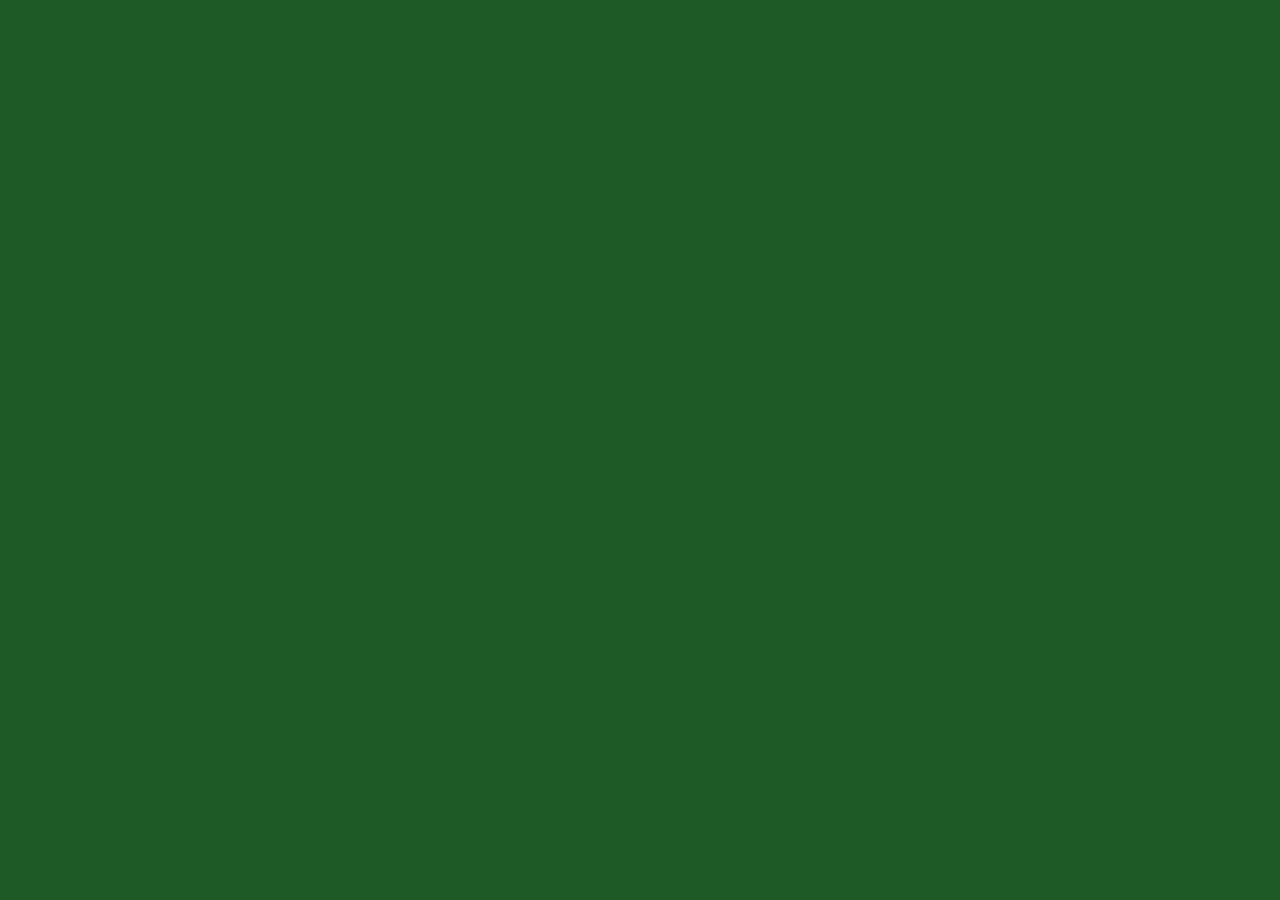
==== app/static/3d/index.html @ ef1fb94e "Add files via upload" ====
<!DOCTYPE html>
<html lang="ja">
<head>
  <meta charset="UTF-8">
  <meta name="viewport" content="width=device-width, initial-scale=1.0, maximum-scale=1.0, user-scalable=no, viewport-fit=cover">
  <meta name="apple-mobile-web-app-capable" content="yes">
  <meta name="mobile-web-app-capable" content="yes">
  <meta name="apple-mobile-web-app-status-bar-style" content="black-translucent">
  <meta name="apple-mobile-web-app-title" content="大富豪">
  <meta name="theme-color" content="#1e5a26">
  <link rel="manifest" href="manifest.webmanifest">
  <link rel="apple-touch-icon" href="icons/apple-touch-icon.png">
  <link rel="icon" type="image/png" sizes="192x192" href="icons/icon-192.png">
  <title>大富豪オンライン - 3D 対戦</title>
  <!-- style.css：gemma4:31b が参考画像を見て作った飾り（色・枠・ボタン）。layout.css：画面の切り替えや非表示など、動かすための補い（Claude） -->
  <link rel="stylesheet" href="style.css">
  <link rel="stylesheet" href="layout.css">
</head>
<body>
  <!-- ロビー -->
  <div id="name-screen">
    <div class="lobby-box">
      <h1>大富豪オンライン</h1>
      <p id="join-info"></p>
      <input type="text" id="name" placeholder="名前を入力" maxlength="20" autocomplete="off">
      <div id="count-select" class="count-select">
        <span class="count-label">人数</span>
        <button type="button" class="count-btn active" data-count="4">4人</button>
        <button type="button" class="count-btn" data-count="5">5人</button>
        <button type="button" class="count-btn" data-count="6">6人</button>
      </div>
      <button type="button" id="rules-btn" class="sub-btn">ルールを決める</button>
      <button type="button" id="join-btn">部屋を作る</button>
      <p class="lobby-note">同じ Wi-Fi の友達は、待合に出る URL から参加できます</p>
      <p id="resume-line"></p>
    </div>
  </div>

  <!-- 待合 -->
  <div id="wait-screen">
    <div class="wait-box">
      <h2>待合</h2>
      <div class="room-line">部屋番号 <b id="room-code"></b></div>
      <div class="url-line"><span id="join-url"></span><button type="button" id="copy-url">コピー</button></div>
      <ul id="members"></ul>
      <button type="button" id="wait-rules-btn" class="sub-btn">部屋のルールを見る</button>
      <button type="button" id="start-btn">開始</button>
      <p id="wait-note"></p>
    </div>
  </div>

  <!-- 対戦 -->
  <div id="game-screen">
    <div id="canvas-container"></div>
    <div id="ui-overlay">
      <div id="log"></div>
      <div id="seats"></div>
      <div id="status-bar"><span id="player-name"></span><span id="hand-count">0枚</span><span id="client-status">待機中</span></div>
      <div id="round-line"></div>
      <div id="hint"></div>
      <div id="mode-bar"></div>
      <div id="rank-picker"></div>
      <div id="controls">
        <button type="button" id="play-btn" disabled>出す</button>
        <button type="button" id="pass-btn" disabled>パス</button>
      </div>
      <button type="button" id="game-rules-btn" class="icon-btn" title="部屋のルール">ルール</button>
      <div id="hand-targets" aria-label="自分の手札"></div>
      <div id="bubbles"></div>
      <div id="legal-info"></div>
      <div id="selected"></div>
      <div id="shown-hand"></div>
      <div id="hand-2d"></div>
    </div>
  </div>

  <!-- 結果 -->
  <div id="result-screen">
    <div class="result-box">
      <h2 id="result-title">結果</h2>
      <ol id="ranks"></ol>
      <div id="score-line"></div>
      <button type="button" id="again-btn">もう一度</button>
      <p id="again-note"></p>
    </div>
  </div>

  <!-- ルール設定（作る人）／ルールの閲覧（全員） -->
  <div id="rules-screen">
    <div class="rules-box">
      <h2 id="rules-title">ルール</h2>
      <p id="rules-note"></p>
      <div id="rules-grid"></div>
      <div id="rules-detail"></div>
      <div class="rules-actions">
        <button type="button" id="rules-save-mine" class="sub-btn">あなたのルールとして保存</button>
        <button type="button" id="rules-load-mine" class="sub-btn">あなたのルールを読み込む</button>
        <button type="button" id="rules-reset" class="sub-btn">初期化（既定に戻す）</button>
      </div>
      <p id="rules-match"></p>
      <button type="button" id="rules-close">閉じる</button>
    </div>
  </div>

  <div id="toast"></div>

  <script type="importmap">
  {
    "imports": {
      "three": "./lib/three.module.js"
    }
  }
  </script>
  <script src="lib/howler.core.min.js"></script>
  <script type="module" src="main.js"></script>
  <script>
    // ホーム画面のアプリ（PWA）：https か localhost のときだけ service worker が入る（LAN の http では入らないが、遊ぶのには関係ない）
    if ('serviceWorker' in navigator) {
      window.addEventListener('load', function () {
        navigator.serviceWorker.register('sw.js').then(function (r) { window.__swOk = true; r.update(); }).catch(function (e) { window.__swOk = false; window.__swErr = String(e); });
      });
    }
  </script>
</body>
</html>
---- app/static/3d/style.css ----
/* gemma4:31b が参考画像を見て作った style.css（2026-10-21 23:45〜23:50・証拠/最終依頼/gemma4_デザイン/gemma4の出力.md）。本文は gemma4 の出力のまま。足りない所は layout.css（Claude）で補う */
/* style.css */
:root {
    --gold: #f1c40f;
    --dark-green: #1e5a26;
    --bright-green: #3a9d43;
    --orange-btn: linear-gradient(to bottom, #ffb300, #e65100);
    --orange-btn-disabled: #757575;
    --text-white: #ffffff;
    --text-brown: #3d2b1f;
}

body {
    margin: 0;
    padding: 0;
    font-family: 'Helvetica Neue', Arial, 'Hiragino Kaku Gothic ProN', 'Meiryo', sans-serif;
    background-color: var(--dark-green);
    color: var(--text-white);
    overflow: hidden;
    user-select: none;
}

/* Common Panel Style */
.lobby-box, .wait-box, .result-box {
    position: absolute;
    top: 50%;
    left: 50%;
    transform: translate(-50%, -50%);
    width: 85%;
    max-width: 400px;
    background: rgba(20, 60, 30, 0.95);
    border: 4px solid var(--gold);
    border-radius: 20px;
    padding: 30px;
    box-sizing: border-box;
    text-align: center;
    box-shadow: 0 10px 30px rgba(0,0,0,0.5);
}

h1, h2 {
    color: var(--gold);
    text-shadow: 2px 2px 0px var(--text-brown);
    margin-top: 0;
}

input {
    width: 100%;
    padding: 12px;
    margin: 15px 0;
    border-radius: 8px;
    border: 2px solid var(--gold);
    box-sizing: border-box;
    font-size: 16px;
}

/* Lobby / Wait / Result Buttons */
#join-btn, #start-btn, #again-btn, .count-btn {
    display: block;
    width: 100%;
    padding: 15px;
    margin: 10px 0;
    border-radius: 12px;
    border: 2px solid var(--gold);
    background: var(--orange-btn);
    color: white;
    font-weight: bold;
    font-size: 18px;
    cursor: pointer;
    box-shadow: 0 4px 0 #b34700;
}

#join-btn:active, #start-btn:active, #again-btn:active {
    transform: translateY(2px);
    box-shadow: 0 2px 0 #b34700;
}

.count-select {
    display: flex;
    gap: 10px;
    align-items: center;
    justify-content: center;
    margin: 15px 0;
}

.count-btn {
    width: auto;
    padding: 8px 15px;
    font-size: 14px;
    background: #444;
    box-shadow: 0 3px 0 #222;
}

.count-btn.active {
    background: var(--orange-btn);
    border-color: var(--gold);
}

/* Wait Screen Members */
#members {
    list-style: none;
    padding: 0;
    margin: 20px 0;
    text-align: left;
}

.member {
    display: flex;
    justify-content: space-between;
    padding: 10px;
    border-bottom: 1px solid rgba(241, 196, 15, 0.3);
}

.member.me {
    color: var(--gold);
    font-weight: bold;
}

/* Game Screen HUD */
#game-screen {
    position: relative;
    width: 100vw;
    height: 100vh;
}

#canvas-container {
    position: absolute;
    top: 0;
    left: 0;
    width: 100%;
    height: 100%;
    z-index: 1;
}

#ui-overlay {
    position: absolute;
    top: 0;
    left: 0;
    width: 100%;
    height: 100%;
    z-index: 10;
    pointer-events: none;
}

#ui-overlay * {
    pointer-events: auto;
}

/* Log Band */
#log {
    position: absolute;
    top: 0;
    left: 0;
    width: 100%;
    background: rgba(0, 40, 0, 0.75);
    color: white;
    text-align: center;
    padding: 8px 0;
    font-size: 14px;
    border-bottom: 2px solid var(--gold);
    box-sizing: border-box;
}

/* Opponent Seats */
.seat-frame {
    position: absolute;
    width: 80px;
    height: 100px;
    background: var(--text-brown);
    border: 3px solid var(--gold);
    border-radius: 10px;
    display: flex;
    flex-direction: column;
    align-items: center;
    justify-content: center;
    box-shadow: 0 4px 8px rgba(0,0,0,0.5);
    transition: transform 0.2s;
}

.seat-frame.turn {
    box-shadow: 0 0 15px var(--gold);
    border-color: #fff;
}

.seat-avatar {
    width: 40px;
    height: 40px;
    background: #333;
    border-radius: 50%;
    border: 2px solid var(--gold);
    margin-bottom: 5px;
}

.seat-name {
    font-size: 12px;
    font-weight: bold;
    margin-bottom: 2px;
}

.seat-count {
    font-size: 11px;
    color: #ddd;
}

.seat-turn {
    font-size: 10px;
    background: var(--gold);
    color: var(--text-brown);
    padding: 2px 5px;
    border-radius: 4px;
    margin-top: 4px;
    font-weight: bold;
}

/* Status Bar */
#status-bar {
    position: absolute;
    bottom: 100px;
    left: 20px;
    background: rgba(0,0,0,0.6);
    padding: 8px 15px;
    border-radius: 20px;
    border-left: 4px solid var(--gold);
    font-size: 14px;
}

#hint {
    position: absolute;
    bottom: 85px;
    left: 50%;
    transform: translateX(-50%);
    font-size: 13px;
    color: #eee;
    text-shadow: 1px 1px 2px black;
}

/* Controls */
#controls {
    position: absolute;
    bottom: 20px;
    left: 50%;
    transform: translateX(-50%);
    display: flex;
    gap: 20px;
}

#play-btn, #pass-btn {
    width: 100px;
    height: 55px;
    border-radius: 15px;
    border: 2px solid var(--gold);
    background: var(--orange-btn);
    color: white;
    font-weight: bold;
    font-size: 18px;
    cursor: pointer;
    box-shadow: 0 5px 0 #b34700;
    transition: filter 0.2s;
}

#play-btn:active, #pass-btn:active {
    transform: translateY(3px);
    box-shadow: 0 2px 0 #b34700;
}

#play-btn:disabled, #pass-btn:disabled {
    background: var(--orange-btn-disabled);
    box-shadow: 0 5px 0 #444;
    filter: grayscale(1);
    cursor: not-allowed;
}

/* Result Screen */
#ranks {
    list-style: none;
    padding: 0;
    margin: 20px 0;
    font-size: 20px;
}

.rank-1 { color: var(--gold); font-weight: bold; font-size: 24px; }

/* PC Layout Adjustments */
@media (min-width: 900px) {
    .lobby-box, .wait-box, .result-box {
        max-width: 600px;
        padding: 50px;
    }
    
    .count-select {
        justify-content: flex-start;
        gap: 30px;
    }

    #controls {
        bottom: 40px;
    }

    #play-btn, #pass-btn {
        width: 140px;
        height: 70px;
        font-size: 22px;
    }
}
---- app/static/3d/layout.css ----
/* layout.css（Claude・2026-10-22 会長の最終依頼）
   style.css（gemma4 の飾り）に無い「動かすための補い」だけ：画面の切り替え・非表示の部品・待合の URL 行・
   相手の席の置き場・吹き出し・安全域（ノッチ）・タッチの扱い。色や飾りは style.css に任せる。 */

html, body { height: 100%; }
body { -webkit-tap-highlight-color: transparent; }

/* 画面の切り替え（JS が .active を付ける） */
#name-screen, #wait-screen, #game-screen, #result-screen { display: none; }
#name-screen.active, #wait-screen.active, #game-screen.active { display: block; }
#result-screen.active { display: block; }
#name-screen, #wait-screen, #result-screen {
  position: fixed; inset: 0; z-index: 20;
  background: radial-gradient(ellipse at 50% 35%, #76c861 0%, #3a9d43 45%, #1e5a26 100%);
}
#result-screen { background: rgba(0, 30, 10, 0.55); z-index: 30; }
#game-screen { position: fixed; inset: 0; }
#canvas-container canvas { display: block; touch-action: none; }

/* 非表示だが id は残す（2D 版の確かめ用） */
#legal-info, #selected, #shown-hand, #hand-2d { display: none; }

/* ロビー */
#join-info:empty, #resume-line:empty { display: none; }
#join-info { color: #ffe082; font-weight: bold; margin: 0 0 6px; }
#resume-line a { color: #ffe082; }
.lobby-note { font-size: 12px; opacity: 0.85; margin: 8px 0 0; }
#count-select.hidden { display: none; }
.count-btn { min-height: 44px; }

/* 待合 */
.room-line { font-size: 18px; margin: 6px 0; }
.room-line b { font-size: 28px; letter-spacing: 3px; color: #f1c40f; }
.url-line { display: flex; gap: 8px; align-items: center; justify-content: center; flex-wrap: wrap; margin: 6px 0 4px; }
#join-url { font-size: 14px; word-break: break-all; background: rgba(255,255,255,0.12); padding: 6px 10px; border-radius: 8px; user-select: all; }
#copy-url { min-height: 44px; padding: 6px 14px; border-radius: 8px; border: 2px solid #f1c40f; background: #2f7d35; color: #fff; font-weight: bold; }
.member-kind { font-size: 12px; opacity: 0.85; }
.member.cpu .member-name { opacity: 0.8; }
#start-btn.hidden { display: none; }
#wait-note { font-size: 13px; margin: 4px 0 0; }

/* 対戦の HUD */
#log:empty { display: none; }
#log { padding-top: calc(8px + env(safe-area-inset-top)); line-height: 1.35; white-space: nowrap; overflow: hidden; text-overflow: ellipsis; }
#seats { position: absolute; left: 0; right: 0; top: calc(44px + env(safe-area-inset-top)); height: 220px; pointer-events: none; }
#seats .seat-frame { transform: translateX(-50%); pointer-events: none; }
.seat-frame.done { opacity: 0.75; }
.seat-frame .seat-turn { display: none; }
.seat-frame.turn .seat-turn { display: block; }
.seat-frame .seat-rank { display: none; font-size: 11px; color: #f1c40f; font-weight: bold; }
.seat-frame.done .seat-rank { display: block; }
.seat-frame.me-turn { }
.seat-avatar { position: relative; overflow: hidden; }
.seat-avatar::before { content: ""; position: absolute; left: 50%; top: 22%; width: 38%; height: 38%; border-radius: 50%; background: #f5deb3; transform: translateX(-50%); }
.seat-avatar::after { content: ""; position: absolute; left: 50%; top: 62%; width: 70%; height: 60%; border-radius: 50% 50% 0 0; background: #f5deb3; transform: translateX(-50%); }
.seat-frame.cpu .seat-avatar::before, .seat-frame.cpu .seat-avatar::after { background: #cfd8dc; }
.seat-frame.offline .seat-name::after { content: "（切断）"; font-size: 10px; }

#status-bar span { margin-right: 10px; }
#status-bar span:last-child { margin-right: 0; }
#status-bar.my-turn { border-left-color: #fff200; box-shadow: 0 0 12px #fff200; }
#controls { padding-bottom: env(safe-area-inset-bottom); }
#play-btn, #pass-btn { min-width: 100px; min-height: 48px; }
#hint:empty { display: none; }

/* 吹き出し（パス・上がり など） */
#bubbles { position: absolute; inset: 0; pointer-events: none; }
#bubbles .bubble { pointer-events: none; }
#seats .seat-frame * { pointer-events: none; }
.bubble { position: absolute; transform: translate(-50%, -100%); background: #fff; color: #3d2b1f; font-weight: bold; padding: 6px 12px; border-radius: 14px; border: 2px solid #f1c40f; box-shadow: 0 3px 8px rgba(0,0,0,0.35); font-size: 14px; white-space: nowrap; animation: bubble-pop 1.6s ease-out forwards; }
@keyframes bubble-pop { 0% { opacity: 0; transform: translate(-50%, -80%) scale(0.8); } 15% { opacity: 1; transform: translate(-50%, -100%) scale(1); } 80% { opacity: 1; } 100% { opacity: 0; transform: translate(-50%, -130%); } }

/* 結果 */
#ranks li { padding: 4px 0; }
#again-btn.hidden { display: none; }
#again-note { font-size: 13px; }

/* スマホ縦の細かい調整（360〜430） */
@media (max-width: 480px) {
  .lobby-box, .wait-box, .result-box { padding: 22px 18px; }
  #seats { height: 200px; }
  .seat-frame { width: 72px; height: 94px; }
  #status-bar { bottom: 336px; top: auto; left: 8px; font-size: 13px; padding: 6px 10px; }
  #hint { bottom: 300px; font-size: 13px; background: rgba(0,40,0,0.55); padding: 4px 10px; border-radius: 10px; white-space: nowrap; }
  #controls { bottom: calc(12px + env(safe-area-inset-bottom)); gap: 14px; }
}
@media (max-width: 380px) {
  .seat-frame { width: 66px; height: 90px; }
  .seat-name { font-size: 11px; }
}
/* PC：卓と手札を主役に（gemma4 の @media (min-width: 900px) を補う） */
@media (min-width: 900px) {
  #seats { top: calc(50px + env(safe-area-inset-top)); height: 260px; }
  .seat-frame { width: 110px; height: 130px; }
  .seat-avatar { width: 56px; height: 56px; }
  .seat-name { font-size: 14px; }
  .seat-count { font-size: 13px; }
  #status-bar { bottom: auto; top: 300px; left: 24px; font-size: 15px; }
  #hint { bottom: 250px; font-size: 14px; background: rgba(0,40,0,0.5); padding: 4px 12px; border-radius: 10px; }
  #controls { left: auto; right: 36px; bottom: 170px; transform: none; }
}

/* 音の設定（sound.js が body に付ける） */
#sound-btn { position: fixed; right: 10px; top: calc(6px + env(safe-area-inset-top)); z-index: 40; width: 40px; height: 40px; border-radius: 50%; border: 2px solid #f1c40f; background: rgba(20,60,30,0.85); color: #fff; font-size: 20px; line-height: 1; cursor: pointer; }
#sound-btn.muted { opacity: 0.6; text-decoration: line-through; }
#sound-panel { position: fixed; right: 10px; top: calc(52px + env(safe-area-inset-top)); z-index: 40; display: none; background: rgba(20,60,30,0.95); border: 2px solid #f1c40f; border-radius: 12px; padding: 10px 12px; color: #fff; font-size: 13px; width: 250px; box-shadow: 0 6px 16px rgba(0,0,0,0.4); }
#sound-panel.open { display: block; }
#sound-panel .sp-row { display: flex; align-items: center; gap: 8px; margin: 6px 0; }
#sound-panel label { display: flex; align-items: center; gap: 6px; flex: 1; }
#sound-panel input[type=range] { flex: 1; margin: 0; }
#sound-panel select { flex: 1; font-size: 12px; max-width: 200px; }
#sound-panel .sp-mute { min-height: 32px; padding: 2px 8px; border-radius: 8px; border: 1px solid #f1c40f; background: transparent; color: #fff; font-size: 11px; white-space: nowrap; }
#sound-panel .sp-mute.on { background: #f1c40f; color: #3d2b1f; }
#sound-panel .sp-note { font-size: 11px; opacity: 0.8; margin-top: 4px; }
#log.revolution { background: rgba(120, 20, 20, 0.8); }
#join-url-alt { font-size: 11px; opacity: 0.8; word-break: break-all; margin: 2px 0 6px; }
#join-url-alt:empty { display: none; }

/* 手札の当たり判定（透明。札の左上だけ） */
#hand-targets { position: absolute; inset: 0; pointer-events: none; }
#hand-targets .hand-target { position: absolute; pointer-events: auto; background: transparent; border: 0; padding: 0; margin: 0; cursor: pointer; -webkit-tap-highlight-color: transparent; }
#hand-targets .hand-target:disabled { cursor: default; }
#hand-targets .hand-target:focus-visible { outline: 3px solid #fff200; outline-offset: -3px; border-radius: 6px; }
#status-bar.revolution::after { content: '革命中'; margin-left: 8px; background: #c62828; color: #fff; padding: 1px 6px; border-radius: 8px; font-size: 11px; }

/* ---- 追加要件（2026-10-22）：なぞり選択・ルール設定・待ちのモード・お知らせ（Claude） ---- */
#hand-targets .hand-target { touch-action: none; }
#hand-targets .hand-target.unselectable { cursor: default; }
#round-line { position: absolute; left: 50%; transform: translateX(-50%); top: calc(44px + env(safe-area-inset-top)); font-size: 12px; color: #ffe082; text-shadow: 1px 1px 2px #000; pointer-events: none; white-space: nowrap; }
#round-line:empty { display: none; }
#mode-bar:empty { display: none; }
#rank-picker { display: none; position: absolute; left: 50%; transform: translateX(-50%); bottom: 150px; width: min(92vw, 420px); flex-wrap: wrap; gap: 6px; justify-content: center; background: rgba(0,30,10,0.85); border: 2px solid #f1c40f; border-radius: 14px; padding: 8px; z-index: 12; }
#rank-picker.open { display: flex; }
#rank-picker .rank-btn { min-width: 44px; min-height: 40px; border-radius: 8px; border: 2px solid #f1c40f; background: #2f7d35; color: #fff; font-weight: bold; font-size: 15px; }
#rank-picker .rank-btn.on { background: #f1c40f; color: #3d2b1f; }
#toast { position: fixed; left: 50%; bottom: calc(110px + env(safe-area-inset-bottom)); transform: translateX(-50%) translateY(10px); background: rgba(0,0,0,0.85); color: #fff; padding: 10px 16px; border-radius: 12px; border: 2px solid #f1c40f; font-size: 14px; max-width: 90vw; opacity: 0; pointer-events: none; transition: opacity 0.18s, transform 0.18s; z-index: 60; text-align: center; }
#toast.show { opacity: 1; transform: translateX(-50%) translateY(0); }
#game-rules-btn { position: fixed; right: 58px; top: calc(6px + env(safe-area-inset-top)); z-index: 40; height: 40px; padding: 0 12px; border-radius: 20px; border: 2px solid #f1c40f; background: rgba(20,60,30,0.85); color: #fff; font-size: 13px; font-weight: bold; cursor: pointer; }
.sub-btn { display: inline-block; min-height: 44px; padding: 8px 14px; margin: 6px 4px; border-radius: 10px; border: 2px solid #f1c40f; background: rgba(255,255,255,0.1); color: #fff; font-weight: bold; font-size: 14px; cursor: pointer; }
.sub-btn.hidden, #rules-btn.hidden { display: none; }
#wait-rules-line { font-size: 12px; opacity: 0.9; margin: 4px 0 6px; line-height: 1.4; }
.count-btn.active { outline: 3px solid #fff200; }
/* ルール画面：18 項目のタイル */
#rules-screen { display: none; position: fixed; inset: 0; z-index: 50; background: rgba(0, 20, 8, 0.75); overflow: auto; -webkit-overflow-scrolling: touch; }
#rules-screen.active { display: block; }
.rules-box { position: relative; margin: 12px auto; width: min(96vw, 720px); background: rgba(20, 60, 30, 0.97); border: 4px solid #f1c40f; border-radius: 20px; padding: 16px; box-sizing: border-box; text-align: center; box-shadow: 0 10px 30px rgba(0,0,0,0.5); }
.rules-box h2 { margin-bottom: 4px; }
#rules-note { font-size: 12px; opacity: 0.9; margin: 0 0 10px; }
#rules-grid { display: grid; grid-template-columns: repeat(3, 1fr); gap: 6px; }
@media (min-width: 600px) { #rules-grid { grid-template-columns: repeat(6, 1fr); } }
.rule-tile { min-height: 58px; padding: 6px 4px; border-radius: 10px; border: 2px solid rgba(241,196,15,0.6); background: rgba(255,255,255,0.08); color: #fff; cursor: pointer; display: flex; flex-direction: column; justify-content: center; gap: 2px; }
.rule-tile .rule-name { font-weight: bold; font-size: 12px; }
.rule-tile .rule-value { font-size: 11px; color: #ffe082; word-break: break-all; }
.rule-tile.open { background: rgba(241,196,15,0.25); border-color: #fff200; }
.rule-tile.diff { border-color: #4fc3f7; box-shadow: 0 0 0 2px rgba(79,195,247,0.5) inset; }
.rule-tile.diff .rule-value { color: #81d4fa; }
.rule-tile.action { background: rgba(198,40,40,0.35); }
#rules-detail:empty { display: none; }
#rules-detail { margin-top: 10px; text-align: left; background: rgba(0,0,0,0.3); border-radius: 12px; padding: 10px 12px; }
#rules-detail .rd-head { font-weight: bold; color: #f1c40f; font-size: 15px; }
#rules-detail .rd-desc { font-size: 13px; line-height: 1.5; margin: 4px 0 8px; }
#rules-detail .rd-row { display: flex; flex-wrap: wrap; align-items: center; gap: 6px; margin: 6px 0; }
#rules-detail .rd-label { min-width: 96px; font-size: 13px; }
#rules-detail .rd-opt { min-height: 36px; padding: 4px 12px; border-radius: 8px; border: 2px solid #f1c40f; background: transparent; color: #fff; font-weight: bold; cursor: pointer; }
#rules-detail .rd-opt.on { background: #f1c40f; color: #3d2b1f; }
#rules-detail .rd-opt:disabled { opacity: 0.5; cursor: default; }
.rules-actions { margin-top: 8px; }
#rules-match { font-size: 12px; color: #81d4fa; margin: 6px 0; }
#rules-close { display: block; width: 100%; min-height: 48px; margin-top: 6px; border-radius: 12px; border: 2px solid #f1c40f; background: linear-gradient(to bottom, #ffb300, #e65100); color: #fff; font-weight: bold; font-size: 16px; cursor: pointer; }
/* 出す／パスの有効・無効は即時に切り替える（gemma4 の transition: filter 0.2s は、描画が 1〜2 fps の端末（SwiftShader・弱いスマホ）で
   合成スレッドの変化が進まず、有効なのに灰色のまま見えた。2026-10-22 小部屋の Chromium で確認） */
#play-btn, #pass-btn { transition: none; }
/* スマホ：右上の「ルール」「♪」が実況の文字に重ならないように（文字の領域を右で区切り、ボタンを小さく） */
@media (max-width: 700px) {
  #log { padding-left: 8px; padding-right: 96px; text-align: left; font-size: 13px; }
  #sound-btn { width: 34px; height: 34px; font-size: 17px; top: calc(5px + env(safe-area-inset-top)); right: 8px; }
  #game-rules-btn { height: 34px; padding: 0 9px; font-size: 12px; right: 48px; top: calc(5px + env(safe-area-inset-top)); }
}
/* ラウンド表示は左上（中央の席の枠に重ならないように） */
#round-line { left: 8px; transform: none; }
/* 6 人（相手 5 人）のスマホ：枠を細くして、5 つが重ならないようにする（390px で 8/29/50/71/92% ＝ 82px 間隔 > 枠 60px） */
@media (max-width: 700px) {
  #seats.seats-5 .seat-frame { width: 60px; height: 84px; }
  #seats.seats-5 .seat-avatar { width: 30px; height: 30px; }
  #seats.seats-5 .seat-name { font-size: 10px; }
  #seats.seats-5 .seat-count { font-size: 10px; }
}
@media (max-width: 380px) {
  #seats.seats-5 .seat-frame { width: 56px; height: 80px; }
}
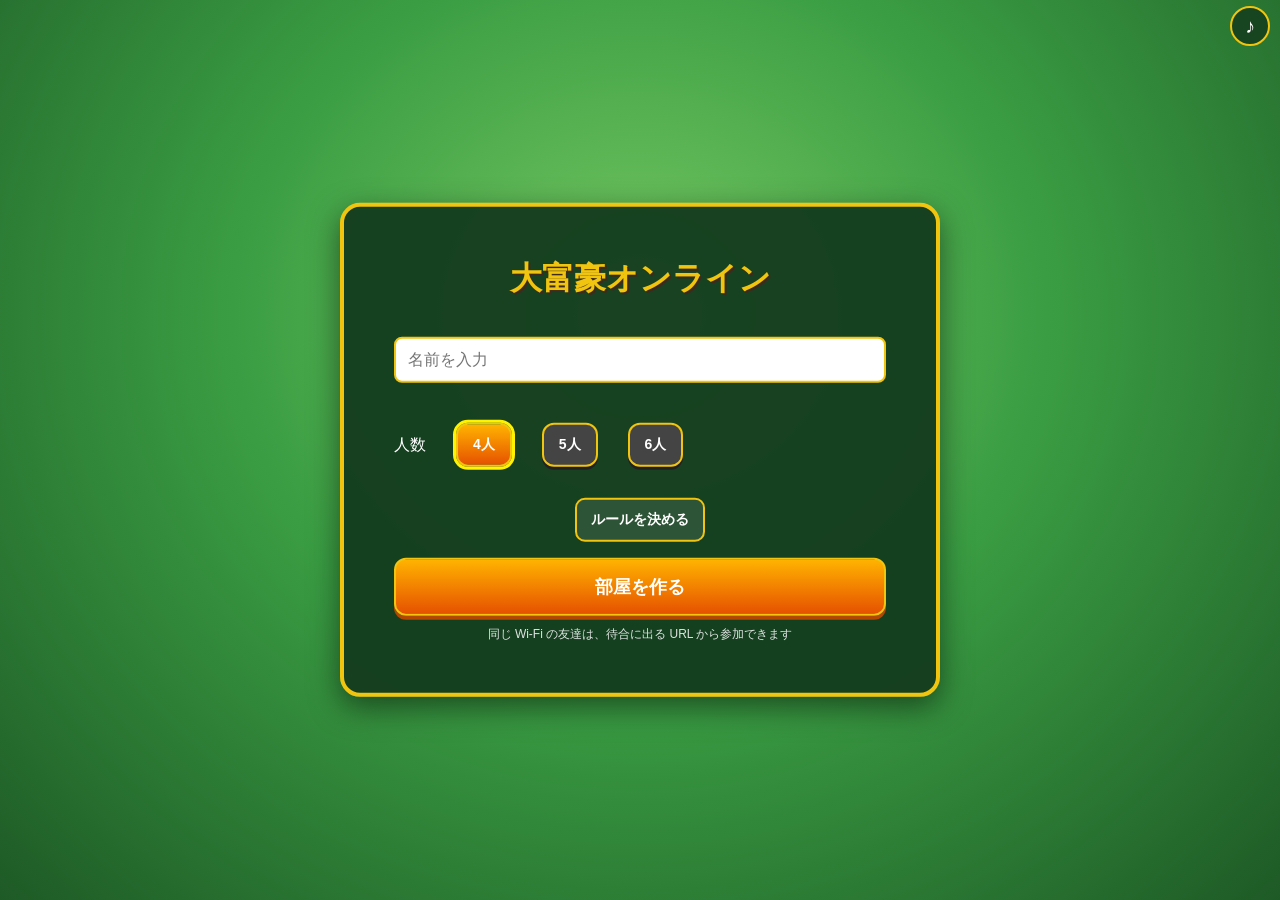
==== commit ff254dbf: "Add files via upload" ====
--- a/app/static/3d/index.html
+++ b/app/static/3d/index.html
@@ -46,6 +46,7 @@
       <button type="button" id="wait-rules-btn" class="sub-btn">部屋のルールを見る</button>
       <button type="button" id="start-btn">開始</button>
       <p id="wait-note"></p>
+      <button type="button" id="wait-leave-btn" class="sub-btn">部屋を出る</button>
     </div>
   </div>
 
@@ -65,6 +66,7 @@
         <button type="button" id="pass-btn" disabled>パス</button>
       </div>
       <button type="button" id="game-rules-btn" class="icon-btn" title="部屋のルール">ルール</button>
+      <button type="button" id="game-leave-btn" class="icon-btn" title="対戦をやめて部屋を出る">出る</button>
       <div id="hand-targets" aria-label="自分の手札"></div>
       <div id="bubbles"></div>
       <div id="legal-info"></div>
@@ -82,6 +84,7 @@
       <div id="score-line"></div>
       <button type="button" id="again-btn">もう一度</button>
       <p id="again-note"></p>
+      <button type="button" id="result-leave-btn" class="sub-btn">部屋を出る</button>
     </div>
   </div>
 
--- a/app/static/3d/layout.css
+++ b/app/static/3d/layout.css
@@ -188,3 +188,14 @@
 @media (max-width: 380px) {
   #seats.seats-5 .seat-frame { width: 56px; height: 80px; }
 }
+/* 【実機の要望 2026-10-22】部屋を出る（対戦中は右上「出る」、待合・結果は下の sub-btn） */
+#game-leave-btn { position: fixed; right: 126px; top: calc(6px + env(safe-area-inset-top)); z-index: 40; height: 40px; padding: 0 12px; border-radius: 20px; border: 2px solid #f1c40f; background: rgba(90,20,20,0.85); color: #fff; font-size: 13px; font-weight: bold; cursor: pointer; }
+@media (max-width: 700px) {
+  #game-leave-btn { height: 34px; padding: 0 9px; font-size: 12px; right: 112px; top: calc(5px + env(safe-area-inset-top)); }
+  #log { padding-right: 164px; }
+}
+/* 待合・結果の箱が画面より高いときは中でスクロール（小さいスマホで下のボタンが隠れないように） */
+.lobby-box, .wait-box, .result-box { max-height: calc(100% - 16px); overflow-y: auto; -webkit-overflow-scrolling: touch; }
+#wait-leave-btn, #result-leave-btn { margin-top: 10px; }
+/* 画面の高さは見えている範囲（visualViewport）に JS で合わせる。対応前のブラウザ向けに dvh も入れておく */
+#game-screen { height: 100dvh; }
